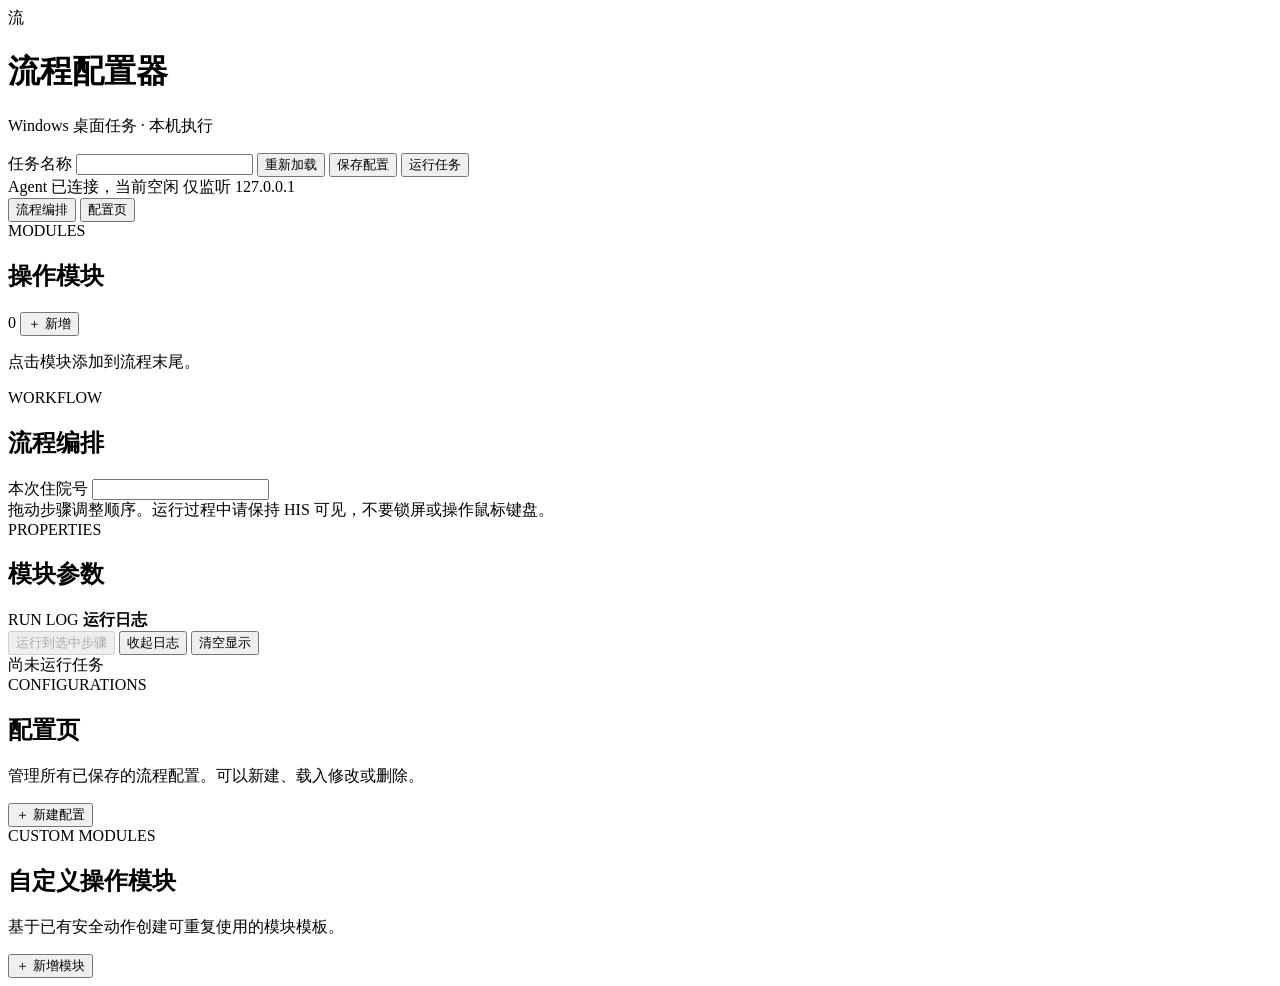
==== rpa-flow-studio/web/index.html @ 89558a70 "baseline: OCR配置参数修改前版本" ====
<!doctype html>
<html lang="zh-CN">
  <head>
    <meta charset="UTF-8" />
    <meta name="viewport" content="width=device-width, initial-scale=1.0" />
    <title>流程配置器</title>
    <link rel="stylesheet" href="/styles.css" />
  </head>
  <body>
    <header class="app-header">
      <div class="brand">
        <div class="brand-mark">流</div>
        <div>
          <h1>流程配置器</h1>
          <p>Windows 桌面任务 · 本机执行</p>
        </div>
      </div>
      <div class="toolbar">
        <label class="workflow-name">
          <span>任务名称</span>
          <input id="workflow-name" autocomplete="off" />
        </label>
        <button id="reload-button" class="button ghost">重新加载</button>
        <button id="save-button" class="button secondary">保存配置</button>
        <button id="run-button" class="button primary">运行任务</button>
        <button id="cancel-run-button" class="button danger" hidden>取消任务</button>
      </div>
    </header>

    <div id="status-strip" class="status-strip idle">
      <span class="status-dot"></span>
      <span id="status-text">Agent 已连接，当前空闲</span>
      <span class="local-only">仅监听 127.0.0.1</span>
    </div>

    <nav class="page-tabs" aria-label="主导航">
      <button class="page-tab active" data-page="flow">流程编排</button>
      <button class="page-tab" data-page="configs">配置页</button>
    </nav>

    <div id="page-flow" class="app-page active">
    <main class="workspace">
      <aside class="panel palette-panel">
        <div class="panel-title">
          <div>
            <span class="eyebrow">MODULES</span>
            <h2>操作模块</h2>
          </div>
          <div class="title-actions">
            <span id="module-count" class="count-pill">0</span>
            <button id="new-module-button" class="mini-button">＋ 新增</button>
          </div>
        </div>
        <p class="panel-help">点击模块添加到流程末尾。</p>
        <div id="module-palette" class="module-palette"></div>
      </aside>

      <section class="panel flow-panel">
        <div class="panel-title flow-title">
          <div>
            <span class="eyebrow">WORKFLOW</span>
            <h2>流程编排</h2>
          </div>
          <div class="quick-variable">
            <label for="hospitalization-number">本次住院号</label>
            <input id="hospitalization-number" autocomplete="off" />
          </div>
        </div>
        <div class="flow-note">
          拖动步骤调整顺序。运行过程中请保持 HIS 可见，不要锁屏或操作鼠标键盘。
        </div>
        <div id="flow-list" class="flow-list"></div>
        <button id="add-hint" class="empty-add" hidden>从左侧添加第一个模块</button>
      </section>

      <aside class="panel inspector-panel">
        <div class="panel-title">
          <div>
            <span class="eyebrow">PROPERTIES</span>
            <h2>模块参数</h2>
          </div>
        </div>
        <div id="inspector" class="inspector"></div>
      </aside>
    </main>

    <section class="console-panel">
      <div class="console-header">
        <div>
          <span class="eyebrow">RUN LOG</span>
          <strong>运行日志</strong>
        </div>
        <div class="console-actions">
          <button id="run-to-button" class="text-button" disabled>运行到选中步骤</button>
          <button id="toggle-log-button" class="text-button">收起日志</button>
          <button id="clear-log-button" class="text-button">清空显示</button>
        </div>
      </div>
      <div id="run-log" class="run-log">
        <div class="log-placeholder">尚未运行任务</div>
      </div>
      <div id="run-result" class="run-result" hidden></div>
    </section>
    </div>

    <section id="page-configs" class="app-page config-page">
      <div class="config-page-header">
        <div>
          <span class="eyebrow">CONFIGURATIONS</span>
          <h2>配置页</h2>
          <p>管理所有已保存的流程配置。可以新建、载入修改或删除。</p>
        </div>
        <button id="new-config-button" class="button primary blue">＋ 新建配置</button>
      </div>
      <div id="config-list" class="config-grid"></div>
      <div class="custom-library-header">
        <div>
          <span class="eyebrow">CUSTOM MODULES</span>
          <h2>自定义操作模块</h2>
          <p>基于已有安全动作创建可重复使用的模块模板。</p>
        </div>
        <button id="new-module-config-button" class="button secondary blue-outline">＋ 新增模块</button>
      </div>
      <div id="custom-module-list" class="custom-module-grid"></div>
    </section>

    <dialog id="module-dialog" class="editor-dialog">
      <form method="dialog" id="module-form">
        <div class="dialog-header">
          <div><span class="eyebrow">CUSTOM MODULE</span><h2>新增操作模块</h2></div>
          <button type="button" class="dialog-close cancel-dialog" aria-label="关闭">×</button>
        </div>
        <label class="form-field"><span>模块名称</span><input id="custom-module-name" type="text" required maxlength="80" /></label>
        <label class="form-field"><span>基于动作</span><select id="custom-module-base"></select></label>
        <label class="form-field"><span>模块说明</span><input id="custom-module-description" type="text" maxlength="300" /></label>
        <div class="dialog-subtitle">默认参数</div>
        <div id="custom-module-fields"></div>
        <div class="dialog-actions">
          <button type="button" class="button ghost-dark cancel-dialog">取消</button>
          <button id="save-module-button" type="submit" class="button primary blue">保存模块</button>
        </div>
      </form>
    </dialog>

    <dialog id="config-dialog" class="editor-dialog small-dialog">
      <form method="dialog" id="config-form">
        <div class="dialog-header">
          <div><span class="eyebrow">NEW CONFIG</span><h2>新建配置</h2></div>
          <button type="button" class="dialog-close cancel-dialog" aria-label="关闭">×</button>
        </div>
        <label class="form-field"><span>配置名称</span><input id="new-config-name" type="text" required maxlength="80" /></label>
        <label class="checkbox-field"><input id="clone-current-config" type="checkbox" checked />复制当前流程中的步骤</label>
        <div class="dialog-actions">
          <button type="button" class="button ghost-dark cancel-dialog">取消</button>
          <button id="create-config-button" type="submit" class="button primary blue">创建并编辑</button>
        </div>
      </form>
    </dialog>

    <div id="toast" class="toast" role="status" aria-live="polite"></div>
    <script src="/app.js" defer></script>
  </body>
</html>
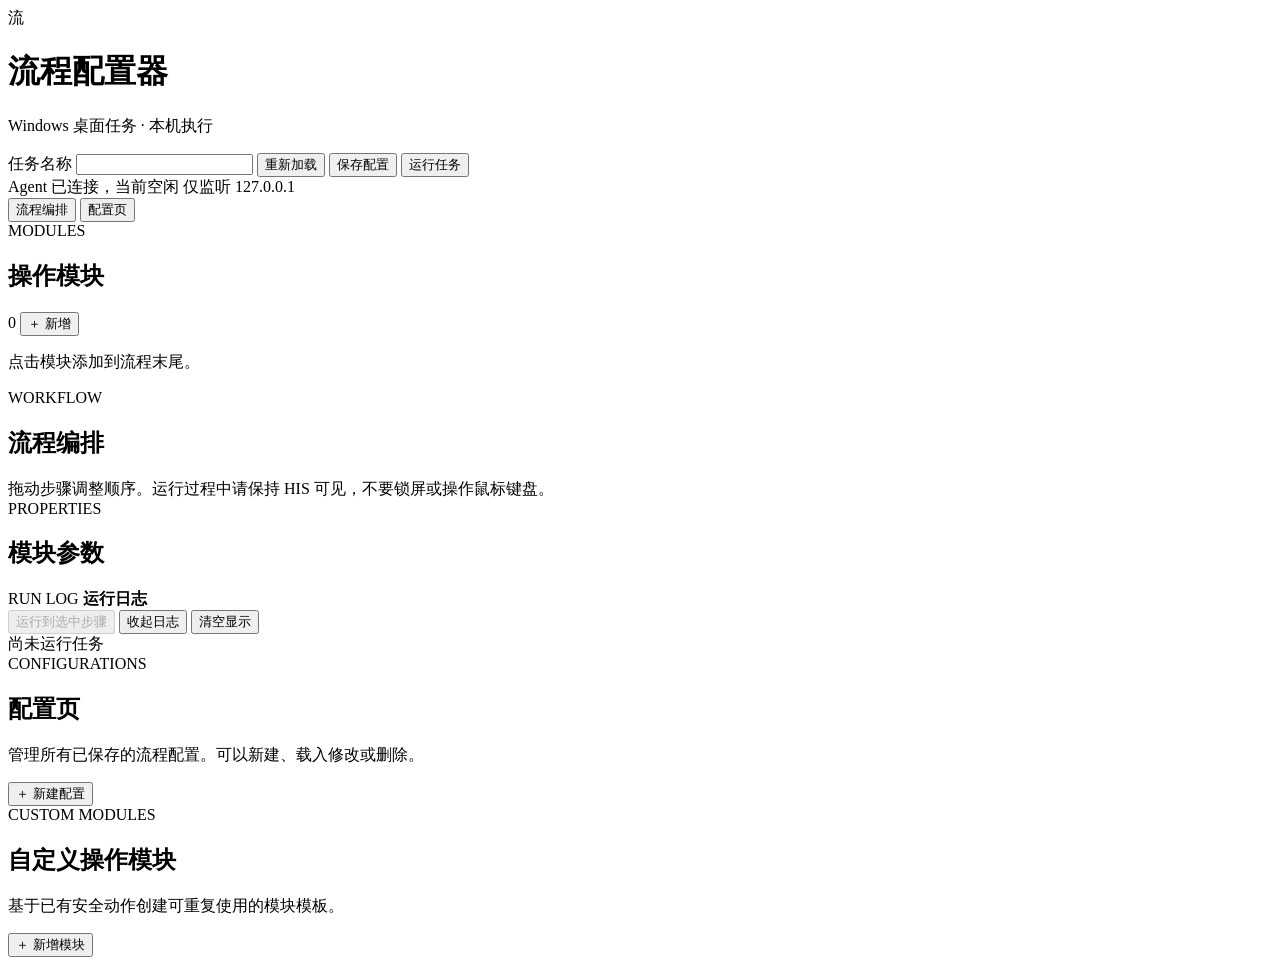
==== commit 1ab24b31: "feat: add configurable HIS controls and simplify workflow header" ====
--- a/rpa-flow-studio/web/index.html
+++ b/rpa-flow-studio/web/index.html
@@ -60,10 +60,6 @@
           <div>
             <span class="eyebrow">WORKFLOW</span>
             <h2>流程编排</h2>
-          </div>
-          <div class="quick-variable">
-            <label for="hospitalization-number">本次住院号</label>
-            <input id="hospitalization-number" autocomplete="off" />
           </div>
         </div>
         <div class="flow-note">
